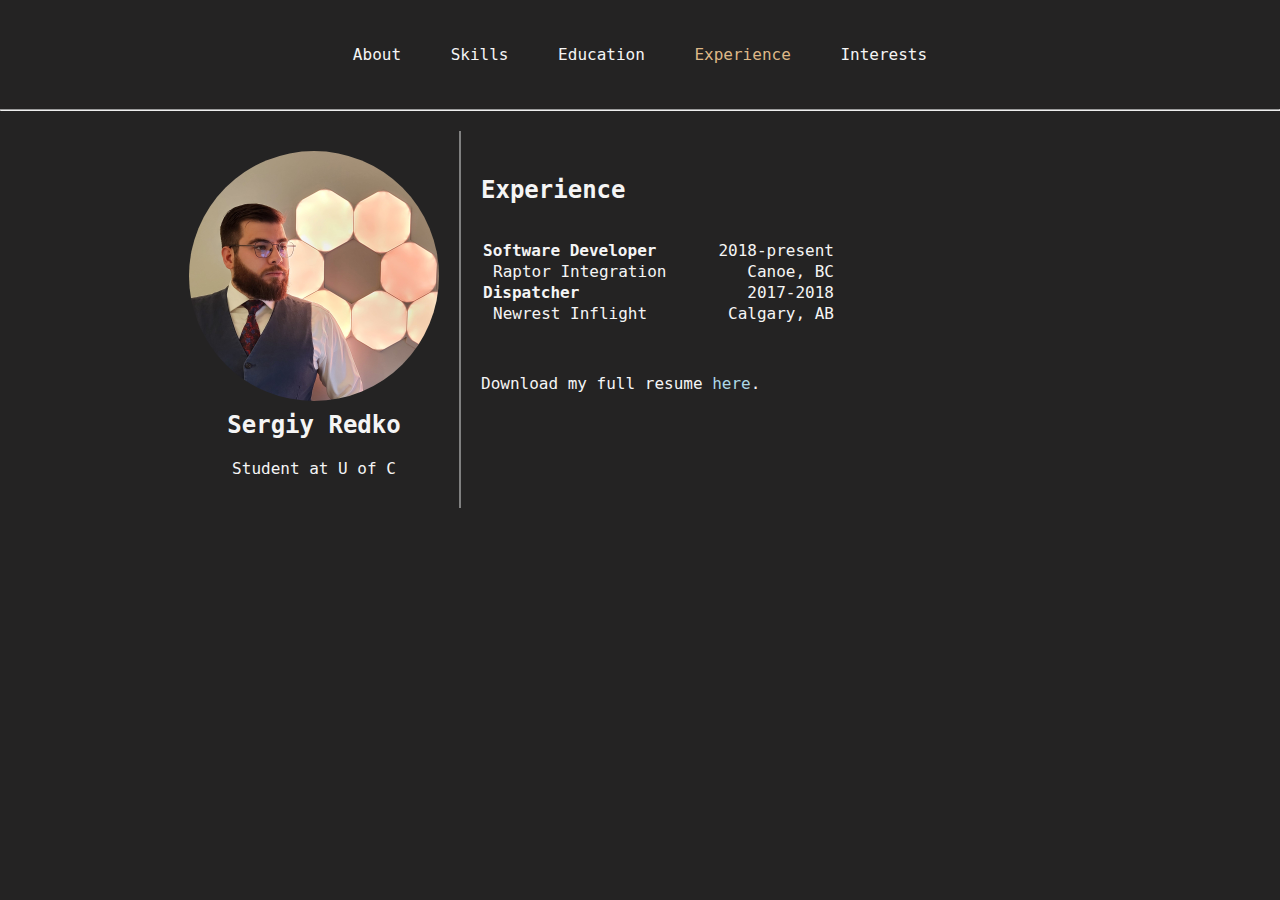
==== experience.html @ e8c0a848 "InitialCommit" ====
<!DOCTYPE html>
<html lang="en-US">
<head>
    <meta charset="utf-8">
    <meta content="width=device-width" name="viewport">
    <title>Page Title</title>
    <link rel="stylesheet" href="style.css" />
</head>
<body>
<header>
    <nav>
        <ul class="navB">
            <li><a href="index.html">About</a></li>
            <li><a href="skills.html">Skills</a></li>
            <li><a href="education.html">Education</a></li>
            <li>Experience</li>
            <li><a href="interests.html">Interests</a></li>
        </ul>
    </nav>
</header>

<hr class="headerLine">

<section class="mainSection">
    <aside class="sideBox">
        <figure>
            <img class="portrait" alt="Could not find Sergiy's image." src="SergiyRedko.jpg">
            <figcaption>
                <h2 class="caption">Sergiy Redko</h2>
                <p class="caption">Student at U of C</p>
            </figcaption>
        </figure>
    </aside>
    <div class="mainBox">
        <article>
            <h2>Experience</h2>
        </article>

        <table>
            <tr>
                <th>Software Developer</th>
                <td class="tableLeft">2018-present</td>
            </tr>
            <tr>
                <td>Raptor Integration</td>
                <td class="tableLeft">Canoe, BC</td>
            </tr>
            <tr class="breakRow">
                <th>Dispatcher</th>
                <td class="tableLeft">2017-2018</td>
            </tr>
            <tr>
                <td>Newrest Inflight</td>
                <td class="tableLeft">Calgary, AB</td>
            </tr>
        </table>

        <br>

        <span>Download my full resume <a style="color: lightblue" href="resume.pdf" target = "_blank">here</a>.</span>
    </div>
</section>


</body>
</html>
---- style.css ----
*{
    box-sizing: border-box;
    margin:0;
    padding:0;
    background-color: #242323;
    color: whitesmoke;
    font-family: Ebrima, monospace;
}

li, a, p, span, td{
    font-weight: normal;
    font-size: 16px;
    text-decoration: none;
}

h1{
    padding-bottom: 45px;
    padding-top: 35px;
}

h2{
    padding-bottom: 35px;
    padding-top: 25px;
}

p{
    padding-bottom: 18px;
}

header{
    display:flex;
    justify-content: center;
    align-items: center;
    padding: 25px;
    min-width: 600px;
}

.navB{
    list-style: none;
}
.navB li{
    color: burlywood;
    display: inline;
    padding: 20px;
}
.navB li a{
    color: whitesmoke;
}
.navB li a:hover{
    color: cornflowerblue;
}

.headerLine hr{
    border-top: 1px solid gray;
}

.mainSection{
    display: flex;
    flex-direction: row;
    justify-content: center;
    padding:20px;
    align-items: start;
}

@media (max-width: 700px){
    .mainSection {
        flex-direction: column;
        align-items: center;
    }
}

.mainSection:before{
    content:"";
    border: 1px solid grey;
    align-self: stretch;
}

.sideBox{
/*    max-width: 250px;*/
    padding:20px;
    /*flex: 1;*/
    order: -1;
    flex-shrink: 1;
    flex-grow:0;
    flex-basis: auto;
}

.mainBox{
    padding:20px;
    min-width: 400px;
    max-width: 650px;
    flex-shrink: 1;
    flex-grow: 1;
    flex-basis: auto;
}

.portrait{
    border-radius: 50%;
    display: block;
    max-height: fit-content;
    max-width: 250px;
}

figcaption{
    text-align: center;
}

.caption{
    margin: auto;
    padding: 10px;
}

td{
    padding-left: 10px
}

th{
    text-align: left;
}

.tableLeft{
    text-align: right;
    padding-left: 50px;
}

table{
    padding-bottom: 30px;
}

ul{
    padding: 20px;

}
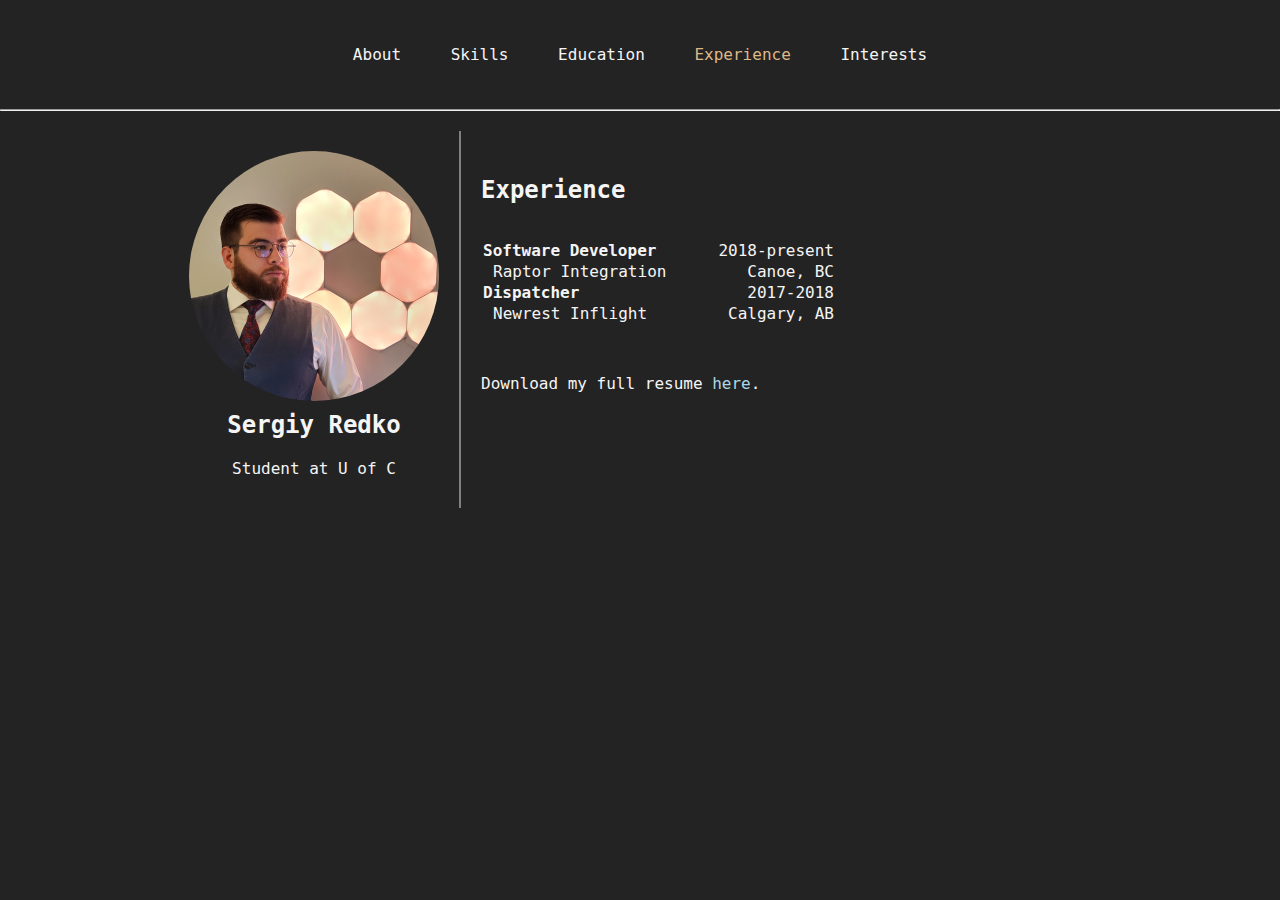
==== commit 0da15f0d: "Resume Link Update" ====
--- a/experience.html
+++ b/experience.html
@@ -57,7 +57,7 @@
 
         <br>
 
-        <span>Download my full resume <a style="color: lightblue" href="resume.pdf" target = "_blank">here</a>.</span>
+        <span>Download my full resume <a style="color: lightblue" href="Resume.pdf" target = "_blank">here</a>.</span>
     </div>
 </section>
 
